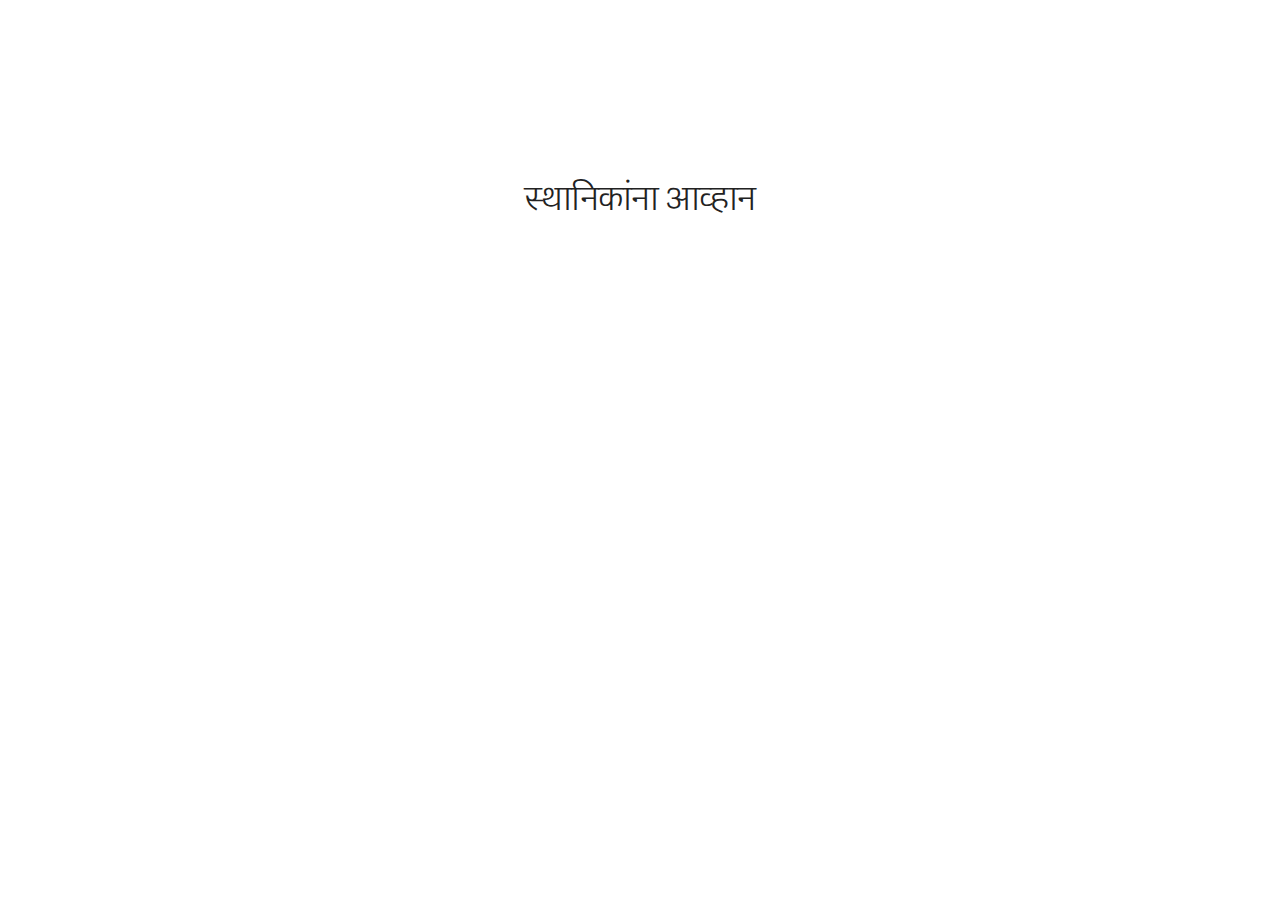
==== announcements.html @ e03fc0f3 "Spellfix" ====
<!DOCTYPE html>
<html lang="en">
<head>

  <!-- Basic Page Needs
  –––––––––––––––––––––––––––––––––––––––––––––––––– -->
  <meta charset="utf-8">
  <title>Mahapur</title>
  <meta name="description" content="">
  <meta name="author" content="">

  <link rel="shortcut icon" type="image/png" href="images/favicon.png"/>

  <!-- Mobile Specific Metas
  –––––––––––––––––––––––––––––––––––––––––––––––––– -->
  <meta name="viewport" content="width=device-width, initial-scale=1">

  <!-- FONT
  –––––––––––––––––––––––––––––––––––––––––––––––––– -->
  <link href="https://fonts.googleapis.com/css?family=Raleway&display=swap" rel="stylesheet">
  <link href="https://fonts.googleapis.com/css?family=Glegoo&display=swap" rel="stylesheet">

  <!-- CSS
  –––––––––––––––––––––––––––––––––––––––––––––––––– -->
  <link rel="stylesheet" href="css/normalize.css">
  <link rel="stylesheet" href="css/skeleton.css">
  <link rel="stylesheet" href="css/custom.css">

  <!-- Scripts
  –––––––––––––––––––––––––––––––––––––––––––––––––– -->
  <link rel="stylesheet" href="css/github-prettify-theme.css">

  <!-- Global site tag (gtag.js) - Google Analytics -->
  <script async src="https://www.googletagmanager.com/gtag/js?id=UA-145465285-1"></script>
  <script>
    window.dataLayer = window.dataLayer || [];
    function gtag(){dataLayer.push(arguments);}
    gtag('js', new Date());

    gtag('config', 'UA-145465285-1');
  </script>
</head>

<body class="code-snippets-visible">

<!-- Primary Page Layout
–––––––––––––––––––––––––––––––––––––––––––––––––– -->
<div class="container">
    <section class="header">
        <h4 class="title">स्थानिकांना आव्हान</h4>
    </section>

    <div class="navbar-spacer">
    <!-- Tables -->
      <div class="docs-example">
        <table class="u-full-width">
          <thead>
            <tr>
              <th><b>सांगली</b></th>
            </tr>
          </thead>
          <tbody>
            <tr>
              <td>सांगली जिल्हाधिकारी कार्यालय येथे बाहेरुन येणाऱ्या मदतीचा वाढता ओघ लक्षात घेता, तिथे मनुष्यबळाची आवश्यकता आहे. तरी महिला बचत गट, युवा मंडळे यांनी मदतकार्यासाठी धाव घ्यावी.</td>
            </tr>
          </tbody>
        </table>
        <table class="u-full-width">
          <thead>
            <tr>
              <th><b>कोल्हापूर</b></th>
            </tr>
          </thead>
        </table>
      </div>
    </div>
</div>
<!-- End Document
  –––––––––––––––––––––––––––––––––––––––––––––––––– -->
</body>
</html>
---- css/skeleton.css ----
/*
* Skeleton V2.0.4
* Copyright 2014, Dave Gamache
* www.getskeleton.com
* Free to use under the MIT license.
* http://www.opensource.org/licenses/mit-license.php
* 12/29/2014
*/


/* Table of contents
––––––––––––––––––––––––––––––––––––––––––––––––––
- Grid
- Base Styles
- Typography
- Links
- Buttons
- Forms
- Lists
- Code
- Tables
- Spacing
- Utilities
- Clearing
- Media Queries
*/


/* Grid
–––––––––––––––––––––––––––––––––––––––––––––––––– */
.container {
  position: relative;
  width: 100%;
  max-width: 960px;
  margin: 0 auto;
  padding: 0 20px;
  box-sizing: border-box; }
.column,
.columns {
  width: 100%;
  float: left;
  box-sizing: border-box; }

/* For devices larger than 400px */
@media (min-width: 400px) {
  .container {
    width: 85%;
    padding: 0; }
}

/* For devices larger than 550px */
@media (min-width: 550px) {
  .container {
    width: 80%; }
  .column,
  .columns {
    margin-left: 4%; }
  .column:first-child,
  .columns:first-child {
    margin-left: 0; }

  .one.column,
  .one.columns                    { width: 4.66666666667%; }
  .two.columns                    { width: 13.3333333333%; }
  .three.columns                  { width: 22%;            }
  .four.columns                   { width: 30.6666666667%; }
  .five.columns                   { width: 39.3333333333%; }
  .six.columns                    { width: 48%;            }
  .seven.columns                  { width: 56.6666666667%; }
  .eight.columns                  { width: 65.3333333333%; }
  .nine.columns                   { width: 74.0%;          }
  .ten.columns                    { width: 82.6666666667%; }
  .eleven.columns                 { width: 91.3333333333%; }
  .twelve.columns                 { width: 100%; margin-left: 0; }

  .one-third.column               { width: 30.6666666667%; }
  .two-thirds.column              { width: 65.3333333333%; }

  .one-half.column                { width: 48%; }

  /* Offsets */
  .offset-by-one.column,
  .offset-by-one.columns          { margin-left: 8.66666666667%; }
  .offset-by-two.column,
  .offset-by-two.columns          { margin-left: 17.3333333333%; }
  .offset-by-three.column,
  .offset-by-three.columns        { margin-left: 26%;            }
  .offset-by-four.column,
  .offset-by-four.columns         { margin-left: 34.6666666667%; }
  .offset-by-five.column,
  .offset-by-five.columns         { margin-left: 43.3333333333%; }
  .offset-by-six.column,
  .offset-by-six.columns          { margin-left: 52%;            }
  .offset-by-seven.column,
  .offset-by-seven.columns        { margin-left: 60.6666666667%; }
  .offset-by-eight.column,
  .offset-by-eight.columns        { margin-left: 69.3333333333%; }
  .offset-by-nine.column,
  .offset-by-nine.columns         { margin-left: 78.0%;          }
  .offset-by-ten.column,
  .offset-by-ten.columns          { margin-left: 86.6666666667%; }
  .offset-by-eleven.column,
  .offset-by-eleven.columns       { margin-left: 95.3333333333%; }

  .offset-by-one-third.column,
  .offset-by-one-third.columns    { margin-left: 34.6666666667%; }
  .offset-by-two-thirds.column,
  .offset-by-two-thirds.columns   { margin-left: 69.3333333333%; }

  .offset-by-one-half.column,
  .offset-by-one-half.columns     { margin-left: 52%; }

}


/* Base Styles
–––––––––––––––––––––––––––––––––––––––––––––––––– */
/* NOTE
html is set to 62.5% so that all the REM measurements throughout Skeleton
are based on 10px sizing. So basically 1.5rem = 15px :) */
html {
  font-size: 62.5%; }
body {
  font-size: 1.5em; /* currently ems cause chrome bug misinterpreting rems on body element */
  line-height: 1.6;
  font-weight: 400;
  font-family: "Raleway", "HelveticaNeue", "Helvetica Neue", "Glegoo", Helvetica, Arial, sans-serif, serif;
  /* font-family: 'Open Sans', sans-serif; */
  /* font-family: 'Glegoo', serif; */

  color: #222; }


/* Typography
–––––––––––––––––––––––––––––––––––––––––––––––––– */
h1, h2, h3, h4, h5, h6 {
  margin-top: 0;
  margin-bottom: 2rem;
  font-weight: 300; }
h1 { font-size: 4.0rem; line-height: 1.2;  letter-spacing: -.1rem;}
h2 { font-size: 3.6rem; line-height: 1.25; letter-spacing: -.1rem; }
h3 { font-size: 3.0rem; line-height: 1.3;  letter-spacing: -.1rem; }
h4 { font-size: 2.4rem; line-height: 1.35; letter-spacing: -.08rem; }
h5 { font-size: 1.8rem; line-height: 1.5;  letter-spacing: -.05rem; }
h6 { font-size: 1.5rem; line-height: 1.6;  letter-spacing: 0; }

/* Larger than phablet */
@media (min-width: 550px) {
  h1 { font-size: 5.0rem; }
  h2 { font-size: 4.2rem; }
  h3 { font-size: 3.6rem; }
  h4 { font-size: 3.0rem; }
  h5 { font-size: 2.4rem; }
  h6 { font-size: 1.5rem; }
}

p {
  margin-top: 0; }


/* Links
–––––––––––––––––––––––––––––––––––––––––––––––––– */
a {
  color: #1EAEDB; }
a:hover {
  color: #0FA0CE; }


/* Buttons
–––––––––––––––––––––––––––––––––––––––––––––––––– */
.button,
button,
input[type="submit"],
input[type="reset"],
input[type="button"] {
  display: inline-block;
  height: 38px;
  padding: 0 30px;
  color: #555;
  text-align: center;
  font-size: 11px;
  font-weight: 600;
  line-height: 38px;
  letter-spacing: .1rem;
  text-transform: uppercase;
  text-decoration: none;
  white-space: nowrap;
  background-color: transparent;
  border-radius: 4px;
  border: 1px solid #bbb;
  cursor: pointer;
  box-sizing: border-box; }
.button:hover,
button:hover,
input[type="submit"]:hover,
input[type="reset"]:hover,
input[type="button"]:hover,
.button:focus,
button:focus,
input[type="submit"]:focus,
input[type="reset"]:focus,
input[type="button"]:focus {
  color: #333;
  border-color: #888;
  outline: 0; }
.button.button-primary,
button.button-primary,
input[type="submit"].button-primary,
input[type="reset"].button-primary,
input[type="button"].button-primary {
  color: #FFF;
  background-color: #33C3F0;
  border-color: #33C3F0; }
.button.button-primary:hover,
button.button-primary:hover,
input[type="submit"].button-primary:hover,
input[type="reset"].button-primary:hover,
input[type="button"].button-primary:hover,
.button.button-primary:focus,
button.button-primary:focus,
input[type="submit"].button-primary:focus,
input[type="reset"].button-primary:focus,
input[type="button"].button-primary:focus {
  color: #FFF;
  background-color: #1EAEDB;
  border-color: #1EAEDB; }


/* Forms
–––––––––––––––––––––––––––––––––––––––––––––––––– */
input[type="email"],
input[type="number"],
input[type="search"],
input[type="text"],
input[type="tel"],
input[type="url"],
input[type="password"],
textarea,
select {
  height: 38px;
  padding: 6px 10px; /* The 6px vertically centers text on FF, ignored by Webkit */
  background-color: #fff;
  border: 1px solid #D1D1D1;
  border-radius: 4px;
  box-shadow: none;
  box-sizing: border-box; }
/* Removes awkward default styles on some inputs for iOS */
input[type="email"],
input[type="number"],
input[type="search"],
input[type="text"],
input[type="tel"],
input[type="url"],
input[type="password"],
textarea {
  -webkit-appearance: none;
     -moz-appearance: none;
          appearance: none; }
textarea {
  min-height: 65px;
  padding-top: 6px;
  padding-bottom: 6px; }
input[type="email"]:focus,
input[type="number"]:focus,
input[type="search"]:focus,
input[type="text"]:focus,
input[type="tel"]:focus,
input[type="url"]:focus,
input[type="password"]:focus,
textarea:focus,
select:focus {
  border: 1px solid #33C3F0;
  outline: 0; }
label,
legend {
  display: block;
  margin-bottom: .5rem;
  font-weight: 600; }
fieldset {
  padding: 0;
  border-width: 0; }
input[type="checkbox"],
input[type="radio"] {
  display: inline; }
label > .label-body {
  display: inline-block;
  margin-left: .5rem;
  font-weight: normal; }


/* Lists
–––––––––––––––––––––––––––––––––––––––––––––––––– */
ul {
  list-style: circle inside; }
ol {
  list-style: decimal inside; }
ol, ul {
  padding-left: 0;
  margin-top: 0; }
ul ul,
ul ol,
ol ol,
ol ul {
  margin: 1.5rem 0 1.5rem 3rem;
  font-size: 90%; }
li {
  margin-bottom: 1rem; }


/* Code
–––––––––––––––––––––––––––––––––––––––––––––––––– */
code {
  padding: .2rem .5rem;
  margin: 0 .2rem;
  font-size: 90%;
  white-space: nowrap;
  background: #F1F1F1;
  border: 1px solid #E1E1E1;
  border-radius: 4px; }
pre > code {
  display: block;
  padding: 1rem 1.5rem;
  white-space: pre; }


/* Tables
–––––––––––––––––––––––––––––––––––––––––––––––––– */
th,
td {
  padding: 12px 15px;
  text-align: left;
  border-bottom: 1px solid #E1E1E1; }
th:first-child,
td:first-child {
  padding-left: 0; }
th:last-child,
td:last-child {
  padding-right: 0; }


/* Spacing
–––––––––––––––––––––––––––––––––––––––––––––––––– */
button,
.button {
  margin-bottom: 1rem; }
input,
textarea,
select,
fieldset {
  margin-bottom: 1.5rem; }
pre,
blockquote,
dl,
figure,
table,
p,
ul,
ol,
form {
  margin-bottom: 2.5rem; }


/* Utilities
–––––––––––––––––––––––––––––––––––––––––––––––––– */
.u-full-width {
  width: 100%;
  box-sizing: border-box; }
.u-max-full-width {
  max-width: 100%;
  box-sizing: border-box; }
.u-pull-right {
  float: right; }
.u-pull-left {
  float: left; }


/* Misc
–––––––––––––––––––––––––––––––––––––––––––––––––– */
hr {
  margin-top: 3rem;
  margin-bottom: 3.5rem;
  border-width: 0;
  border-top: 1px solid #E1E1E1; }


/* Clearing
–––––––––––––––––––––––––––––––––––––––––––––––––– */

/* Self Clearing Goodness */
.container:after,
.row:after,
.u-cf {
  content: "";
  display: table;
  clear: both; }


/* Media Queries
–––––––––––––––––––––––––––––––––––––––––––––––––– */
/*
Note: The best way to structure the use of media queries is to create the queries
near the relevant code. For example, if you wanted to change the styles for buttons
on small devices, paste the mobile query code up in the buttons section and style it
there.
*/


/* Larger than mobile */
@media (min-width: 400px) {}

/* Larger than phablet (also point when grid becomes active) */
@media (min-width: 550px) {}

/* Larger than tablet */
@media (min-width: 750px) {}

/* Larger than desktop */
@media (min-width: 1000px) {}

/* Larger than Desktop HD */
@media (min-width: 1200px) {}
---- css/custom.css ----
.container {
  max-width: 800px; }
.header {
  margin-top: 2rem;
  text-align: center; }
.value-prop {
  margin-top: 1rem; }
.value-props {
  margin-top: 4rem;
  margin-bottom: 4rem; }
.docs-header {
  text-transform: uppercase;
  font-size: 1.4rem;
  letter-spacing: .2rem;
  font-weight: 600; }
.docs-section {
  border-top: 1px solid #eee;
  padding: 2rem 0;
  margin-bottom: 0;}
.value-img {
  display: block;
  text-align: center;
  margin: 2.5rem auto 0; }
.example-grid .column,
.example-grid .columns {
  background: #EEE;
  text-align: center;
  border-radius: 4px;
  font-size: 1rem;
  text-transform: uppercase;
  height: 30px;
  line-height: 30px;
  margin-bottom: .75rem;
  font-weight: 600;
  letter-spacing: .1rem; }
.docs-example .row,
.docs-example.row,
.docs-example form {
  margin-bottom: 0; }
.docs-example h1,
.docs-example h2,
.docs-example h3,
.docs-example h4,
.docs-example h5,
.docs-example h6 {
  margin-bottom: 1rem; }
.heading-font-size {
  font-size: 1.2rem;
  color: #999;
  letter-spacing: normal; }
.code-example {
  margin-top: 1.5rem;
  margin-bottom: 0; }
.code-example-body {
  white-space: pre;
  word-wrap: break-word }
.example {
  position: relative;
  margin-top: 4rem; }
.example-header {
  font-weight: 600;
  margin-top: 1.5rem;
  margin-bottom: .5rem; }
.example-description {
  margin-bottom: 1.5rem; }
.example-screenshot-wrapper {
  display: block;
  position: relative;
  overflow: hidden;
  border-radius: 6px;
  border: 1px solid #eee;
  height: 250px; }
.example-screenshot {
  width: 100%;
  height: auto; }
.example-screenshot.coming-soon {
  width: auto;
  position: absolute;
  background: #eee;
  top: 5px;
  right: 5px;
  bottom: 5px;
  left: 5px; }
.navbar {
  display: none; }
.footer {
    position: fixed;
    height: 6.5%;
    background-color: white;
    bottom: 0px;
    left: 0px;
    right: 0px;
    margin-bottom: 0px;
}


/* Larger than phone */
@media (min-width: 550px) {
  .header {
    margin-top: 18rem; }
  .value-props {
    margin-top: 9rem;
    margin-bottom: 7rem; }
  .value-img {
    margin-bottom: 1rem; }
  .example-grid .column,
  .example-grid .columns {
    margin-bottom: 1.5rem; }
  .docs-section {
    padding: 6rem 0; }
  .example-send-yourself-copy {
    float: right;
    margin-top: 12px; }
  .example-screenshot-wrapper {
    position: absolute;
    width: 48%;
    height: 100%;
    left: 0;
    max-height: none; }
}

/* Larger than tablet */
@media (min-width: 750px) {
  /* Navbar */
  .navbar + .docs-section {
    border-top-width: 0; }
  .navbar,
  .navbar-spacer {
    display: block;
    width: 100%;
    height: 6.5rem;
    background: #fff;
    z-index: 99;
    border-top: 1px solid #eee;
    border-bottom: 1px solid #eee; }
  .navbar-spacer {
    display: none; }
  .navbar > .container {
    width: 100%; }
  .navbar-list {
    list-style: none;
    margin-bottom: 0; }
  .navbar-item {
    position: relative;
    float: left;
    margin-bottom: 0; }
  .navbar-link {
    text-transform: uppercase;
    font-size: 11px;
    font-weight: 600;
    letter-spacing: .2rem;
    margin-right: 35px;
    text-decoration: none;
    line-height: 6.5rem;
    color: #222; }
  .navbar-link.active {
    color: #33C3F0; }
  .has-docked-nav .navbar {
    position: fixed;
    top: 0;
    left: 0; }
  .has-docked-nav .navbar-spacer {
    display: block; }
  /* Re-overiding the width 100% declaration to match size of % based container */
  .has-docked-nav .navbar > .container {
    width: 80%; }

  /* Popover */
  .popover.open {
    display: block;
  }
  .popover {
    display: none;
    position: absolute;
    top: 0;
    left: 0;
    background: #fff;
    border: 1px solid #eee;
    border-radius: 4px;
    top: 92%;
    left: -50%;
    -webkit-filter: drop-shadow(0 0 6px rgba(0,0,0,.1));
       -moz-filter: drop-shadow(0 0 6px rgba(0,0,0,.1));
            filter: drop-shadow(0 0 6px rgba(0,0,0,.1)); }
  .popover-item:first-child .popover-link:after,
  .popover-item:first-child .popover-link:before {
    bottom: 100%;
    left: 50%;
    border: solid transparent;
    content: " ";
    height: 0;
    width: 0;
    position: absolute;
    pointer-events: none; }
  .popover-item:first-child .popover-link:after {
    border-color: rgba(255, 255, 255, 0);
    border-bottom-color: #fff;
    border-width: 10px;
    margin-left: -10px; }
  .popover-item:first-child .popover-link:before {
    border-color: rgba(238, 238, 238, 0);
    border-bottom-color: #eee;
    border-width: 11px;
    margin-left: -11px; }
  .popover-list {
    padding: 0;
    margin: 0;
    list-style: none; }
  .popover-item {
    padding: 0;
    margin: 0; }
  .popover-link {
    position: relative;
    color: #222;
    display: block;
    padding: 8px 20px;
    border-bottom: 1px solid #eee;
    text-decoration: none;
    text-transform: uppercase;
    font-size: 1.0rem;
    font-weight: 600;
    text-align: center;
    letter-spacing: .1rem; }
  .popover-item:first-child .popover-link {
    border-radius: 4px 4px 0 0; }
  .popover-item:last-child .popover-link {
    border-radius: 0 0 4px 4px;
    border-bottom-width: 0; }
  .popover-link:hover {
    color: #fff;
    background: #33C3F0; }
  .popover-link:hover,
  .popover-item:first-child .popover-link:hover:after {
    border-bottom-color: #33C3F0; }
}
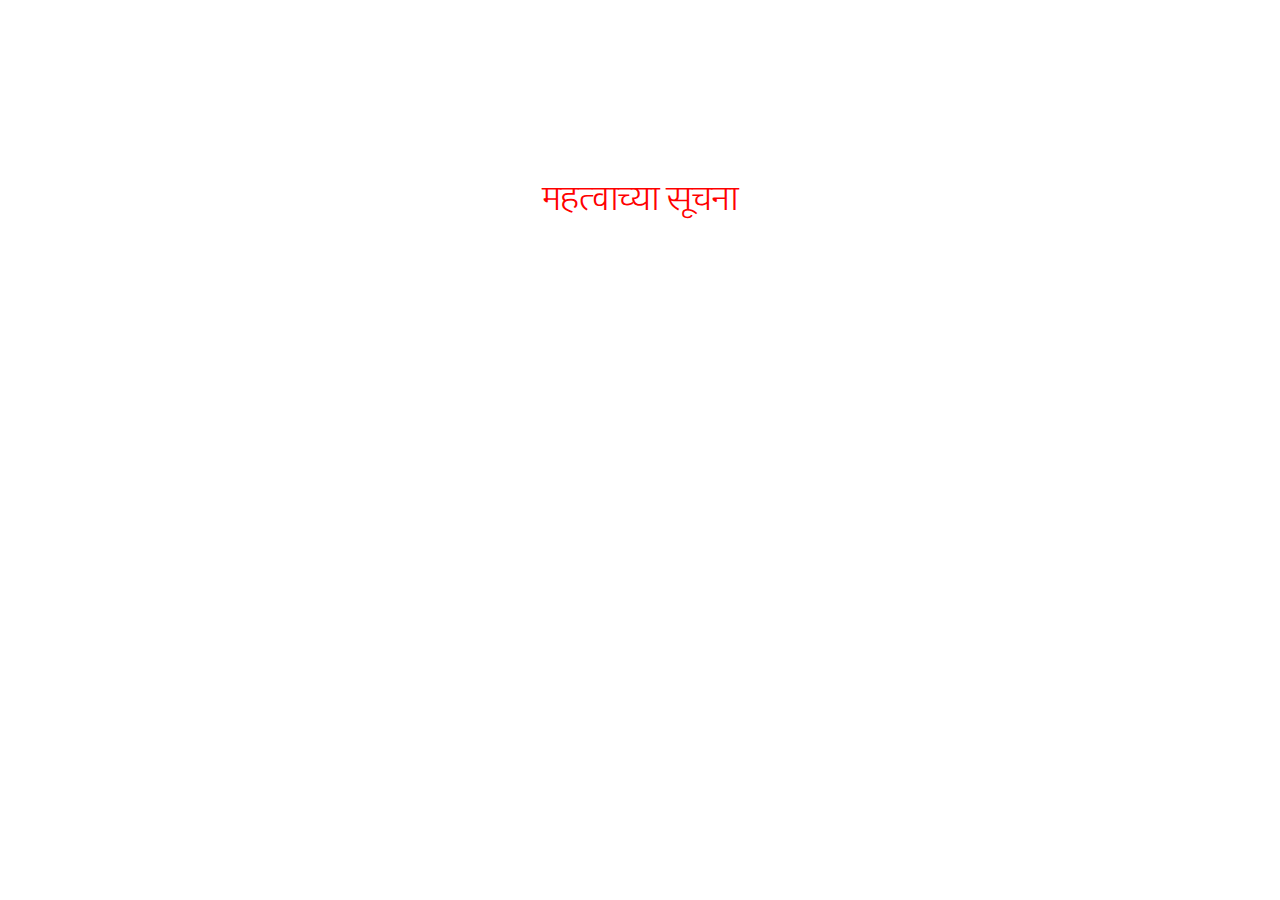
==== commit f3ab182a: "Revamp announcements" ====
--- a/announcements.html
+++ b/announcements.html
@@ -47,7 +47,7 @@
 –––––––––––––––––––––––––––––––––––––––––––––––––– -->
 <div class="container">
     <section class="header">
-        <h4 class="title">स्थानिकांना आव्हान</h4>
+        <h4 class="title" style="color:red">महत्वाच्या सूचना</h4>
     </section>
 
     <div class="navbar-spacer">
@@ -56,21 +56,21 @@
         <table class="u-full-width">
           <thead>
             <tr>
-              <th><b>सांगली</b></th>
+              <th></th>
             </tr>
           </thead>
           <tbody>
             <tr>
-              <td>सांगली जिल्हाधिकारी कार्यालय येथे बाहेरुन येणाऱ्या मदतीचा वाढता ओघ लक्षात घेता, तिथे मनुष्यबळाची आवश्यकता आहे. तरी महिला बचत गट, युवा मंडळे यांनी मदतकार्यासाठी धाव घ्यावी.</td>
+              <td><b>सांगली: स्थानिकांना आवाहन -</b>
+                <br>
+                सांगली जिल्हाधिकारी कार्यालय येथे बाहेरुन येणाऱ्या मदतीचा वाढता ओघ लक्षात घेता, तिथे मनुष्यबळाची आवश्यकता आहे. तरी महिला बचत गट, युवा मंडळे यांनी मदतकार्यासाठी धाव घ्यावी.</td>
+            </tr>
+            <tr>
+              <td><b>पुरग्रस्तांच्या भागातील स्वच्छतेचा जालीम उपाय -</b>
+                <br>
+                10 लिटर पाणी +50ग्राम चुना +500ग्राम ब्लीचिंग पावडर आपल्या घरामध्ये किंवा बाधित परिसरात स्वच्छतेसाठी वापरून रोगमुक्त/दुर्गंधीमुक्त परिसर बनवा आणि निरोगी रहा</td>
             </tr>
           </tbody>
-        </table>
-        <table class="u-full-width">
-          <thead>
-            <tr>
-              <th><b>कोल्हापूर</b></th>
-            </tr>
-          </thead>
         </table>
       </div>
     </div>
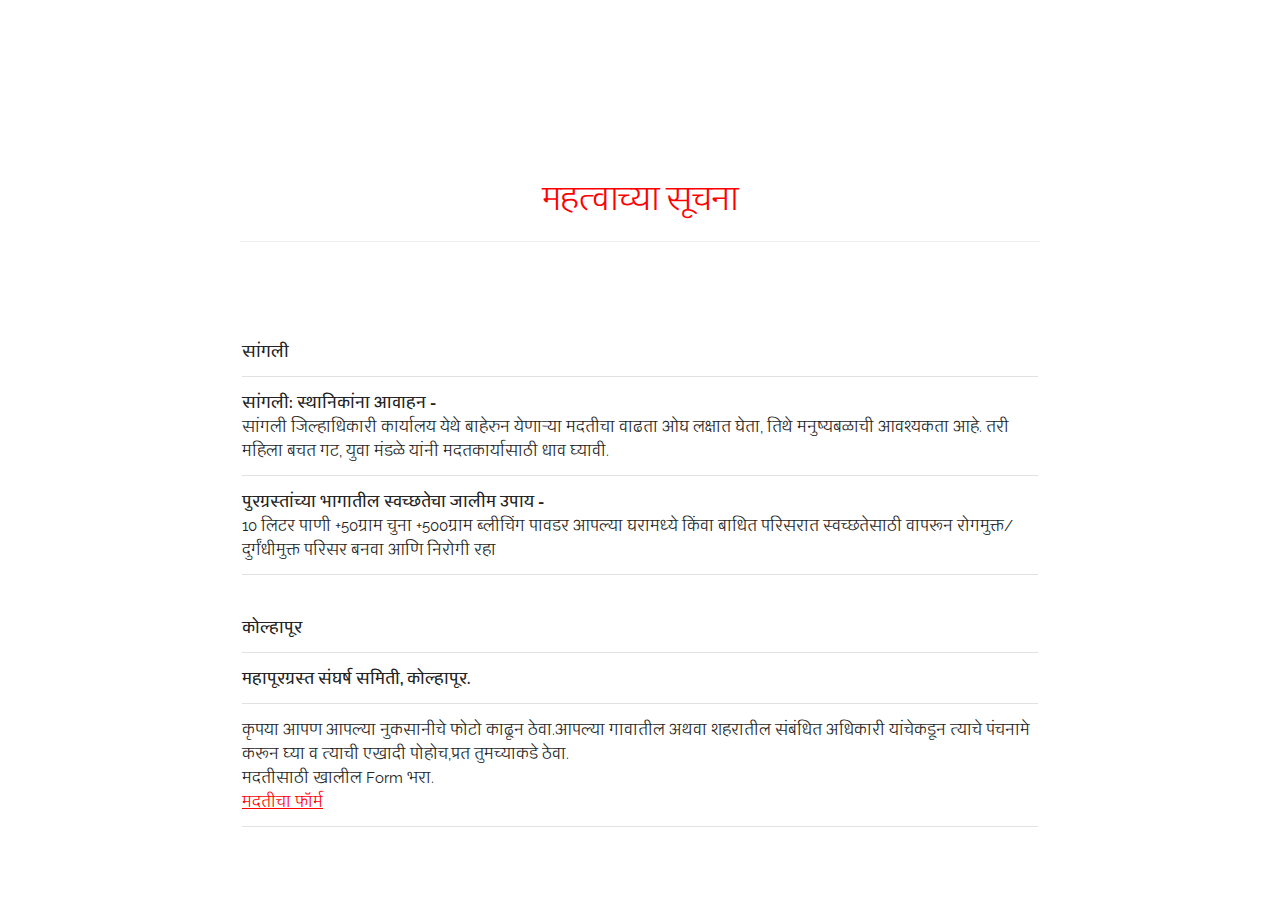
==== commit cdca92de: "Link of Mahapur sangharsh samiti Kolhapur moved to announcements page" ====
--- a/announcements.html
+++ b/announcements.html
@@ -26,12 +26,14 @@
   <link rel="stylesheet" href="css/skeleton.css">
   <link rel="stylesheet" href="css/custom.css">
 
+
   <!-- Scripts
   –––––––––––––––––––––––––––––––––––––––––––––––––– -->
   <link rel="stylesheet" href="css/github-prettify-theme.css">
 
   <!-- Global site tag (gtag.js) - Google Analytics -->
   <script async src="https://www.googletagmanager.com/gtag/js?id=UA-145465285-1"></script>
+    <script src="https://ajax.googleapis.com/ajax/libs/jquery/1.10.2/jquery.min.js" ></script>
   <script>
     window.dataLayer = window.dataLayer || [];
     function gtag(){dataLayer.push(arguments);}
@@ -39,9 +41,17 @@
 
     gtag('config', 'UA-145465285-1');
   </script>
+    <script>
+    function blinker() {
+    	$('.blinking').fadeOut(500);
+  	  $('.blinking').fadeIn(500);
+    }
+    setInterval(blinker, 1000);
+  </script>
 </head>
 
 <body class="code-snippets-visible">
+
 
 <!-- Primary Page Layout
 –––––––––––––––––––––––––––––––––––––––––––––––––– -->
@@ -49,32 +59,56 @@
     <section class="header">
         <h4 class="title" style="color:red">महत्वाच्या सूचना</h4>
     </section>
+    <div class="navbar-spacer"></div>
+    <!-- Lists -->
+    <div class="docs-section" id="lists">
+        <div class="row docs-example">
+            <br>
+            <!-- Tables -->
+            <div class="docs-example">
 
-    <div class="navbar-spacer">
-    <!-- Tables -->
-      <div class="docs-example">
-        <table class="u-full-width">
-          <thead>
-            <tr>
-              <th></th>
-            </tr>
-          </thead>
-          <tbody>
-            <tr>
-              <td><b>सांगली: स्थानिकांना आवाहन -</b>
-                <br>
-                सांगली जिल्हाधिकारी कार्यालय येथे बाहेरुन येणाऱ्या मदतीचा वाढता ओघ लक्षात घेता, तिथे मनुष्यबळाची आवश्यकता आहे. तरी महिला बचत गट, युवा मंडळे यांनी मदतकार्यासाठी धाव घ्यावी.</td>
-            </tr>
-            <tr>
-              <td><b>पुरग्रस्तांच्या भागातील स्वच्छतेचा जालीम उपाय -</b>
-                <br>
-                10 लिटर पाणी +50ग्राम चुना +500ग्राम ब्लीचिंग पावडर आपल्या घरामध्ये किंवा बाधित परिसरात स्वच्छतेसाठी वापरून रोगमुक्त/दुर्गंधीमुक्त परिसर बनवा आणि निरोगी रहा</td>
-            </tr>
-          </tbody>
-        </table>
-      </div>
+                <table class="u-full-width">
+                    <thead>
+                    <tr>
+                        <th><b>सांगली</b></th>
+                    </tr>
+                    </thead>
+                    <tbody>
+                    <tr>
+                        <td><b>सांगली: स्थानिकांना आवाहन -</b><br>
+                            सांगली जिल्हाधिकारी कार्यालय येथे बाहेरुन येणाऱ्या मदतीचा वाढता ओघ लक्षात घेता, तिथे मनुष्यबळाची आवश्यकता आहे. तरी महिला बचत गट, युवा मंडळे यांनी मदतकार्यासाठी धाव घ्यावी.</td>
+                    </tr>
+                    <tr>
+                        <td><b>पुरग्रस्तांच्या भागातील स्वच्छतेचा जालीम उपाय -</b><br>
+                            10 लिटर पाणी +50ग्राम चुना +500ग्राम ब्लीचिंग पावडर आपल्या घरामध्ये किंवा बाधित परिसरात स्वच्छतेसाठी वापरून रोगमुक्त/दुर्गंधीमुक्त परिसर बनवा आणि निरोगी रहा
+                        </td>
+                    </tr>
+                    </tbody>
+                </table>
+
+                <table class="u-full-width">
+                    <thead>
+                    <tr>
+                        <th><b>कोल्हापूर</b></th>
+                    </tr>
+                    </thead>
+                    <tbody>
+                       <tr>
+                           <td><b>महापूरग्रस्त संघर्ष समिती, कोल्हापूर.</b></td></tr>
+                       <tr><td>
+                           कृपया आपण आपल्या नुकसानीचे फोटो काढून ठेवा.आपल्या गावातील अथवा शहरातील संबंधित अधिकारी यांचेकडून त्याचे पंचनामे करून घ्या व त्याची एखादी पोहोच,प्रत तुमच्याकडे ठेवा.</br>
+                           मदतीसाठी  खालील Form भरा.</br>
+                           <a class="blinking" style="color:red;" href="https://docs.google.com/forms/d/e/1FAIpQLSc4OGr5mQrDTmEA7vC12jjuYEJ-Ymty-bBBmIhcuSeAd_i-JQ/viewform">मदतीचा फॉर्म </a>
+                         </td>
+                       </tr>
+                    </tbody>
+                </table>
+            </div>
+        </div>
     </div>
 </div>
+
+
 <!-- End Document
   –––––––––––––––––––––––––––––––––––––––––––––––––– -->
 </body>
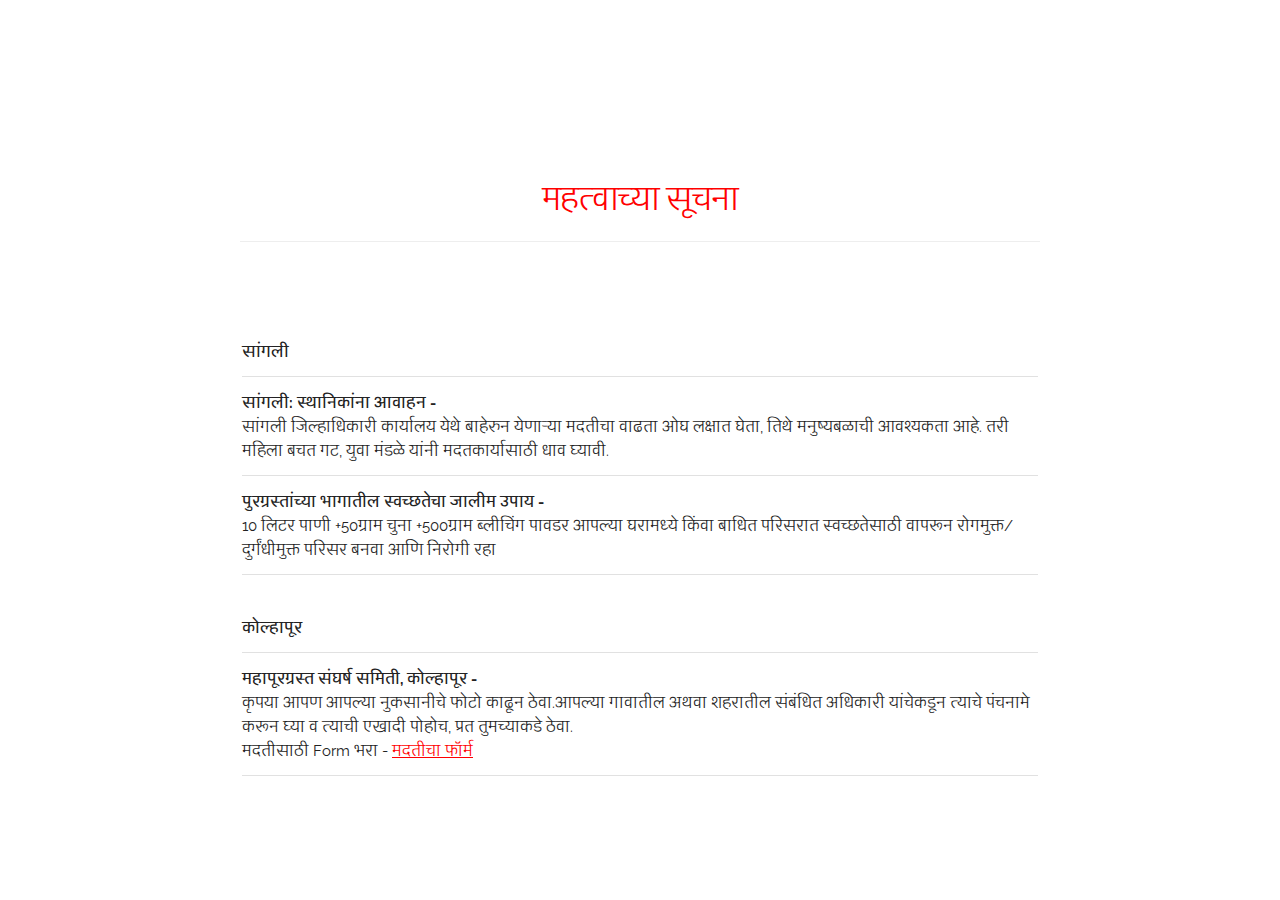
==== commit 84d3525d: "Add new announcement" ====
--- a/announcements.html
+++ b/announcements.html
@@ -94,10 +94,10 @@
                     </thead>
                     <tbody>
                        <tr>
-                           <td><b>महापूरग्रस्त संघर्ष समिती, कोल्हापूर.</b></td></tr>
-                       <tr><td>
-                           कृपया आपण आपल्या नुकसानीचे फोटो काढून ठेवा.आपल्या गावातील अथवा शहरातील संबंधित अधिकारी यांचेकडून त्याचे पंचनामे करून घ्या व त्याची एखादी पोहोच,प्रत तुमच्याकडे ठेवा.</br>
-                           मदतीसाठी  खालील Form भरा.</br>
+                         <td><b>महापूरग्रस्त संघर्ष समिती, कोल्हापूर -</b>
+                           <br>
+                           कृपया आपण आपल्या नुकसानीचे फोटो काढून ठेवा.आपल्या गावातील अथवा शहरातील संबंधित अधिकारी यांचेकडून त्याचे पंचनामे करून घ्या व त्याची एखादी पोहोच, प्रत तुमच्याकडे ठेवा.
+                           <br> मदतीसाठी Form भरा - 
                            <a class="blinking" style="color:red;" href="https://docs.google.com/forms/d/e/1FAIpQLSc4OGr5mQrDTmEA7vC12jjuYEJ-Ymty-bBBmIhcuSeAd_i-JQ/viewform">मदतीचा फॉर्म </a>
                          </td>
                        </tr>
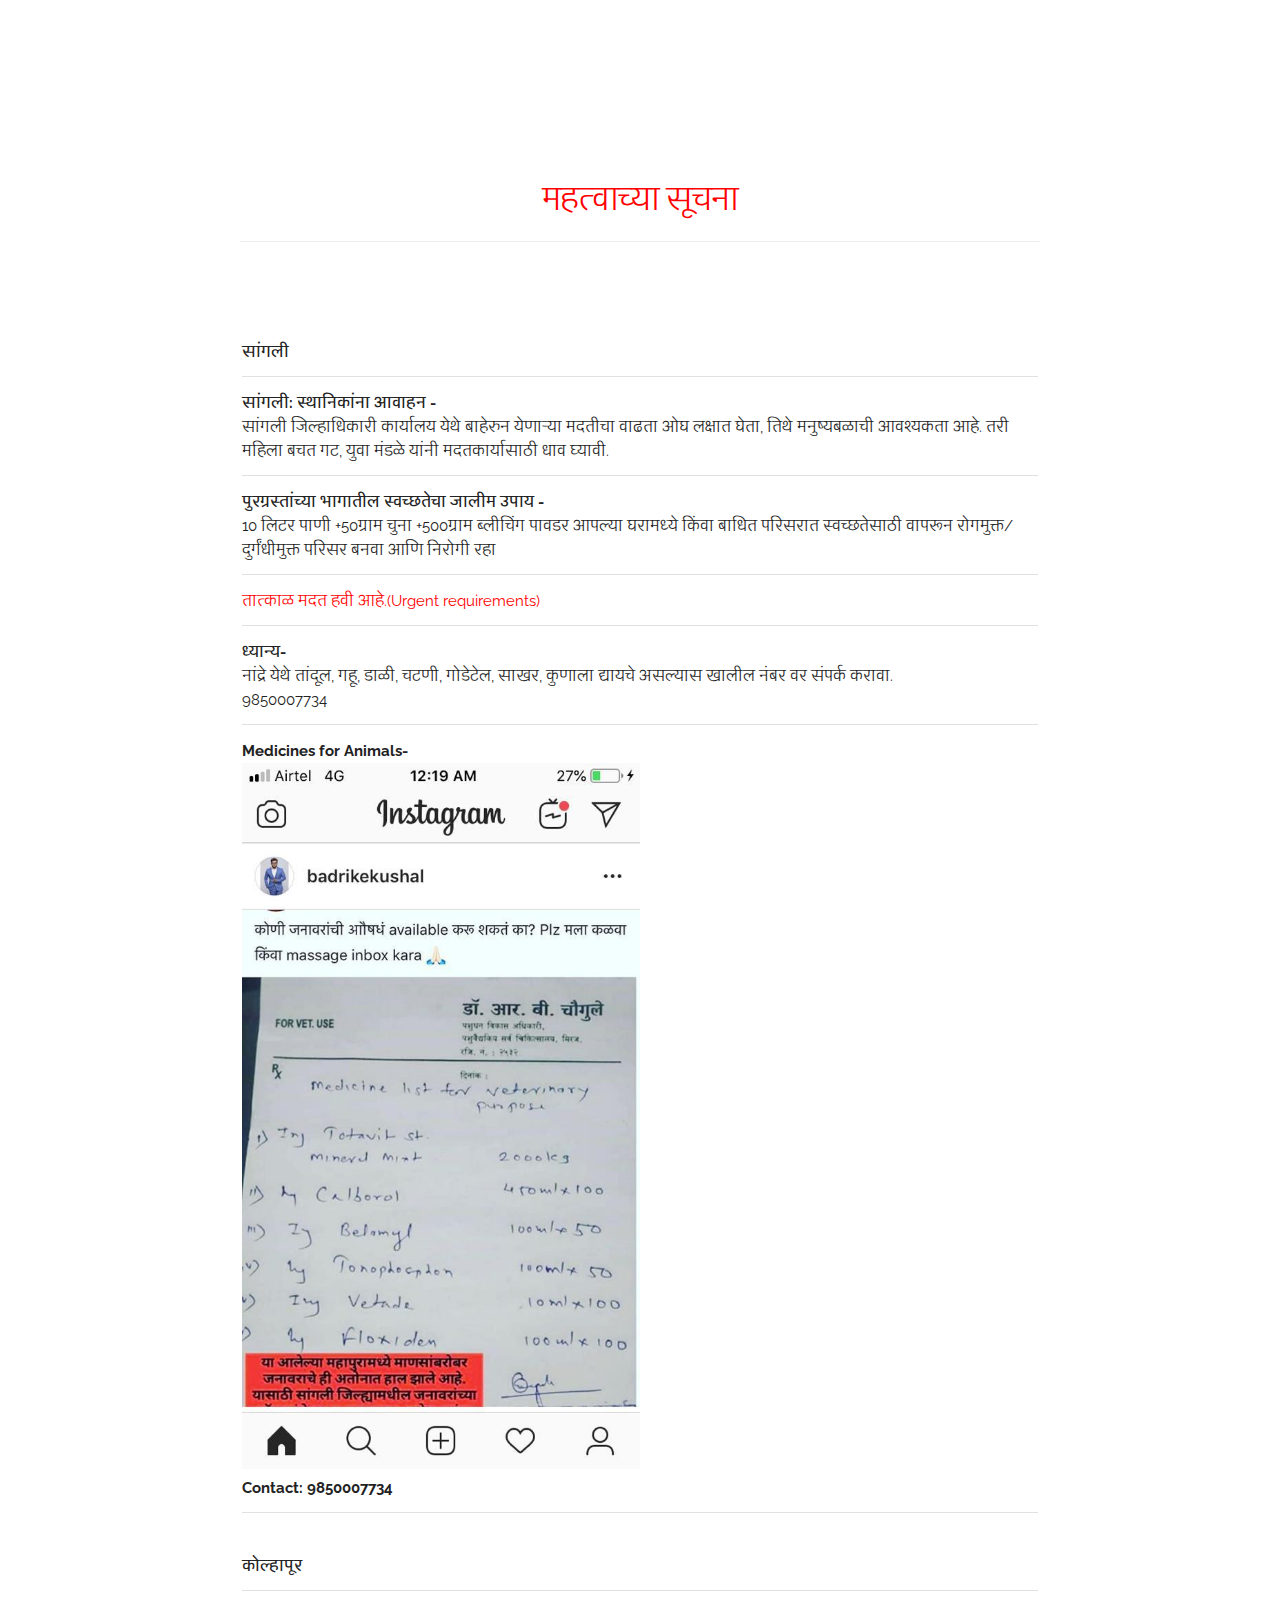
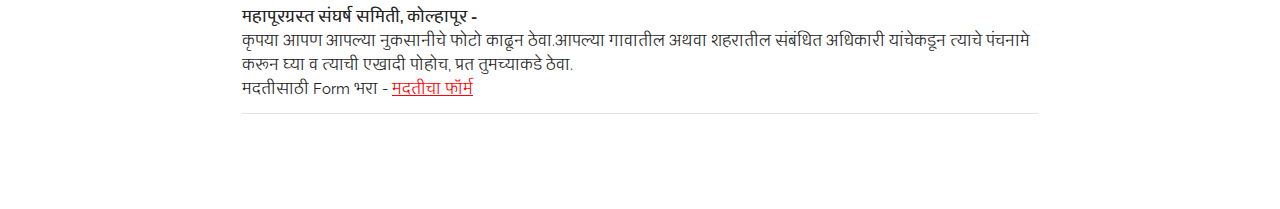
==== commit 1f29b698: "Removed urgent help on main page, medicine and grain helps added" ====
--- a/announcements.html
+++ b/announcements.html
@@ -66,7 +66,6 @@
             <br>
             <!-- Tables -->
             <div class="docs-example">
-
                 <table class="u-full-width">
                     <thead>
                     <tr>
@@ -81,6 +80,18 @@
                     <tr>
                         <td><b>पुरग्रस्तांच्या भागातील स्वच्छतेचा जालीम उपाय -</b><br>
                             10 लिटर पाणी +50ग्राम चुना +500ग्राम ब्लीचिंग पावडर आपल्या घरामध्ये किंवा बाधित परिसरात स्वच्छतेसाठी वापरून रोगमुक्त/दुर्गंधीमुक्त परिसर बनवा आणि निरोगी रहा
+                        </td>
+                    </tr>
+                    <tr> <td style="color:red">तात्काळ मदत हवी आहे.(Urgent requirements)</td></tr>
+                    <tr>
+                        <td><b>ध्यान्य-</b><br>
+                            नांद्रे येथे तांदूल, गहू, डाळी, चटणी, गोडेटेल, साखर,
+                            कुणाला द्यायचे असल्यास खालील नंबर वर संपर्क करावा.</br>9850007734</td>
+                    </tr>
+                    <tr>
+                        <td><b>Medicines for Animals- </b></br>
+                            <img src="images/medical_prescription.jpeg" alt="Medicine Prescriptions" width="50%"  download></br>
+                            <b>Contact: 9850007734</b>
                         </td>
                     </tr>
                     </tbody>
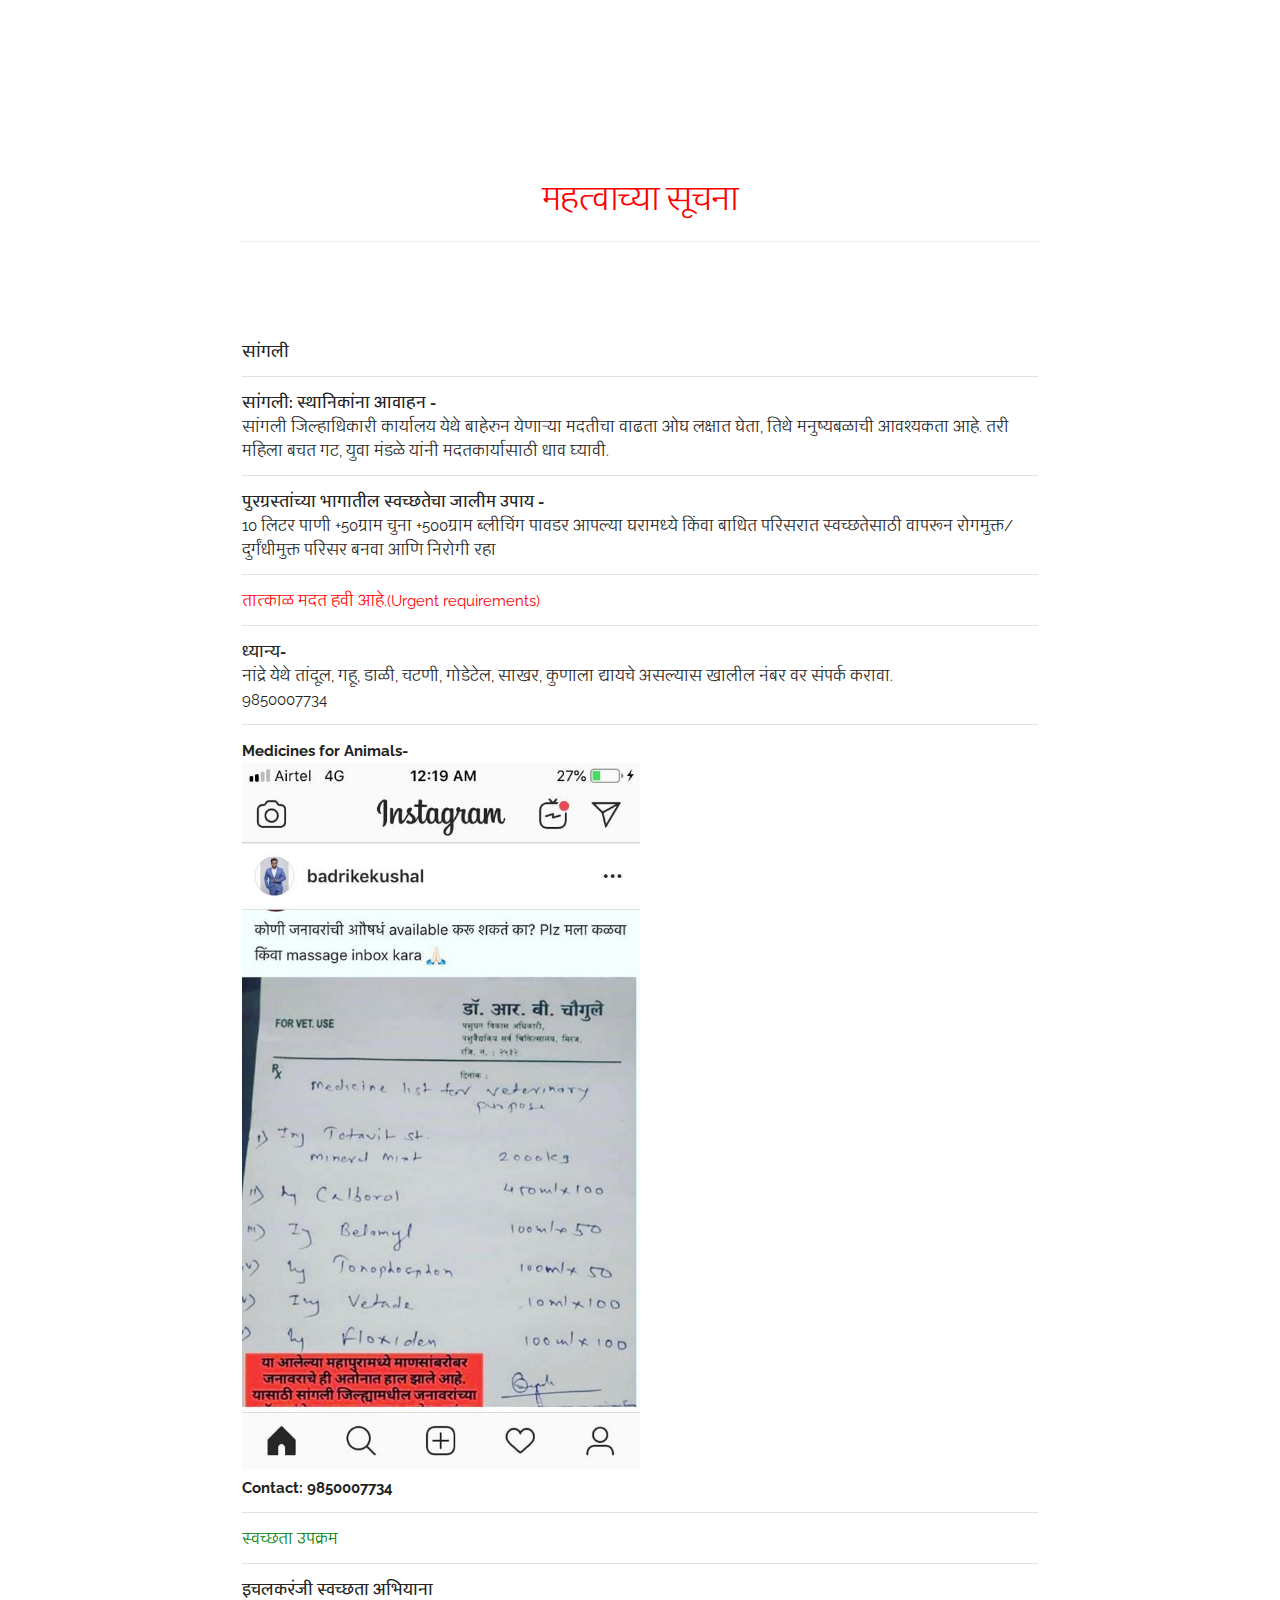
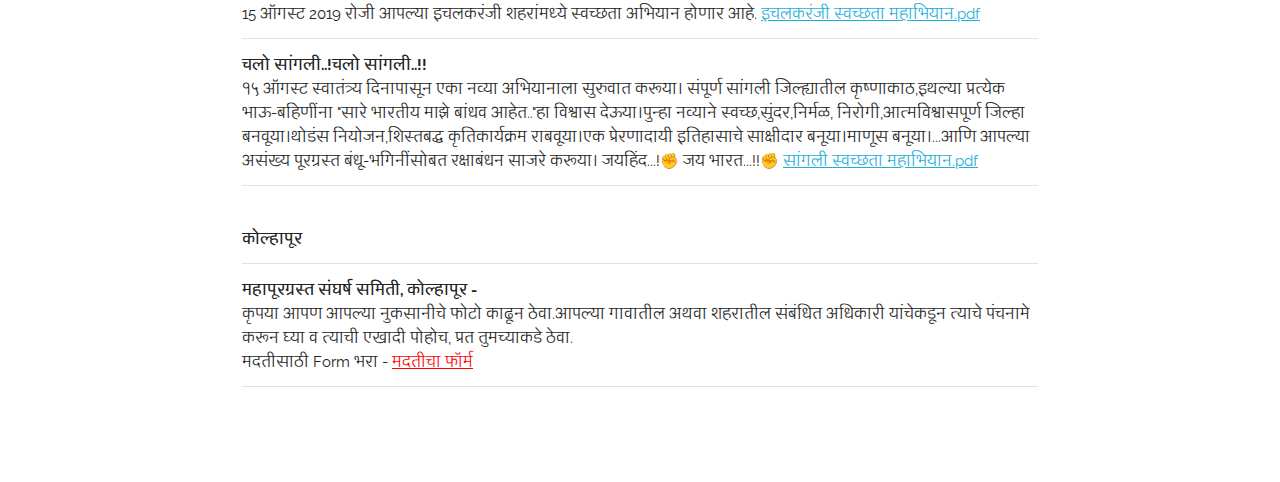
==== commit bb766e9f: "Added 2 more announcements of cleaning campaigns" ====
--- a/announcements.html
+++ b/announcements.html
@@ -94,6 +94,22 @@
                             <b>Contact: 9850007734</b>
                         </td>
                     </tr>
+                    <tr> <td style="color:green">स्वच्छता  उपक्रम </td></tr>
+                    <tr>
+                        <td><b>इचलकरंजी स्वच्छता अभियाना</b></br>
+                            15 ऑगस्ट 2019 रोजी आपल्या इचलकरंजी शहरांमध्ये स्वच्छता अभियान होणार आहे.
+                            <a href="attachments/ichalkaranji_clean_event.pdf" download>इचलकरंजी स्वच्छता महाभियान.pdf</a>
+                        </td>
+                    </tr>
+                    <tr>
+                        <td><b>चलो सांगली..!चलो सांगली..!!</b></br>
+                            १५ ऑगस्ट स्वातंत्र्य दिनापासून एका नव्या अभियानाला सुरुवात करूया। संपूर्ण सांगली जिल्ह्यातील कृष्णाकाठ,इथल्या प्रत्येक भाऊ-बहिणींना "सारे भारतीय माझे बांधव आहेत.."हा विश्वास देऊया।पुन्हा नव्याने स्वच्छ,सुंदर,निर्मळ, निरोगी,आत्मविश्वासपूर्ण जिल्हा बनवूया।थोडंस नियोजन,शिस्तबद्ध कृतिकार्यक्रम राबवूया।एक प्रेरणादायी इतिहासाचे साक्षीदार बनूया।माणूस बनूया।...आणि आपल्या असंख्य पूरग्रस्त बंधू-भगिनींसोबत रक्षाबंधन साजरे करूया।
+                            जयहिंद...!✊
+                            जय भारत...!!✊
+
+                            <a href="attachments/sangli_clean_event.pdf" download>सांगली स्वच्छता महाभियान.pdf</a>
+                        </td>
+                    </tr>
                     </tbody>
                 </table>
 
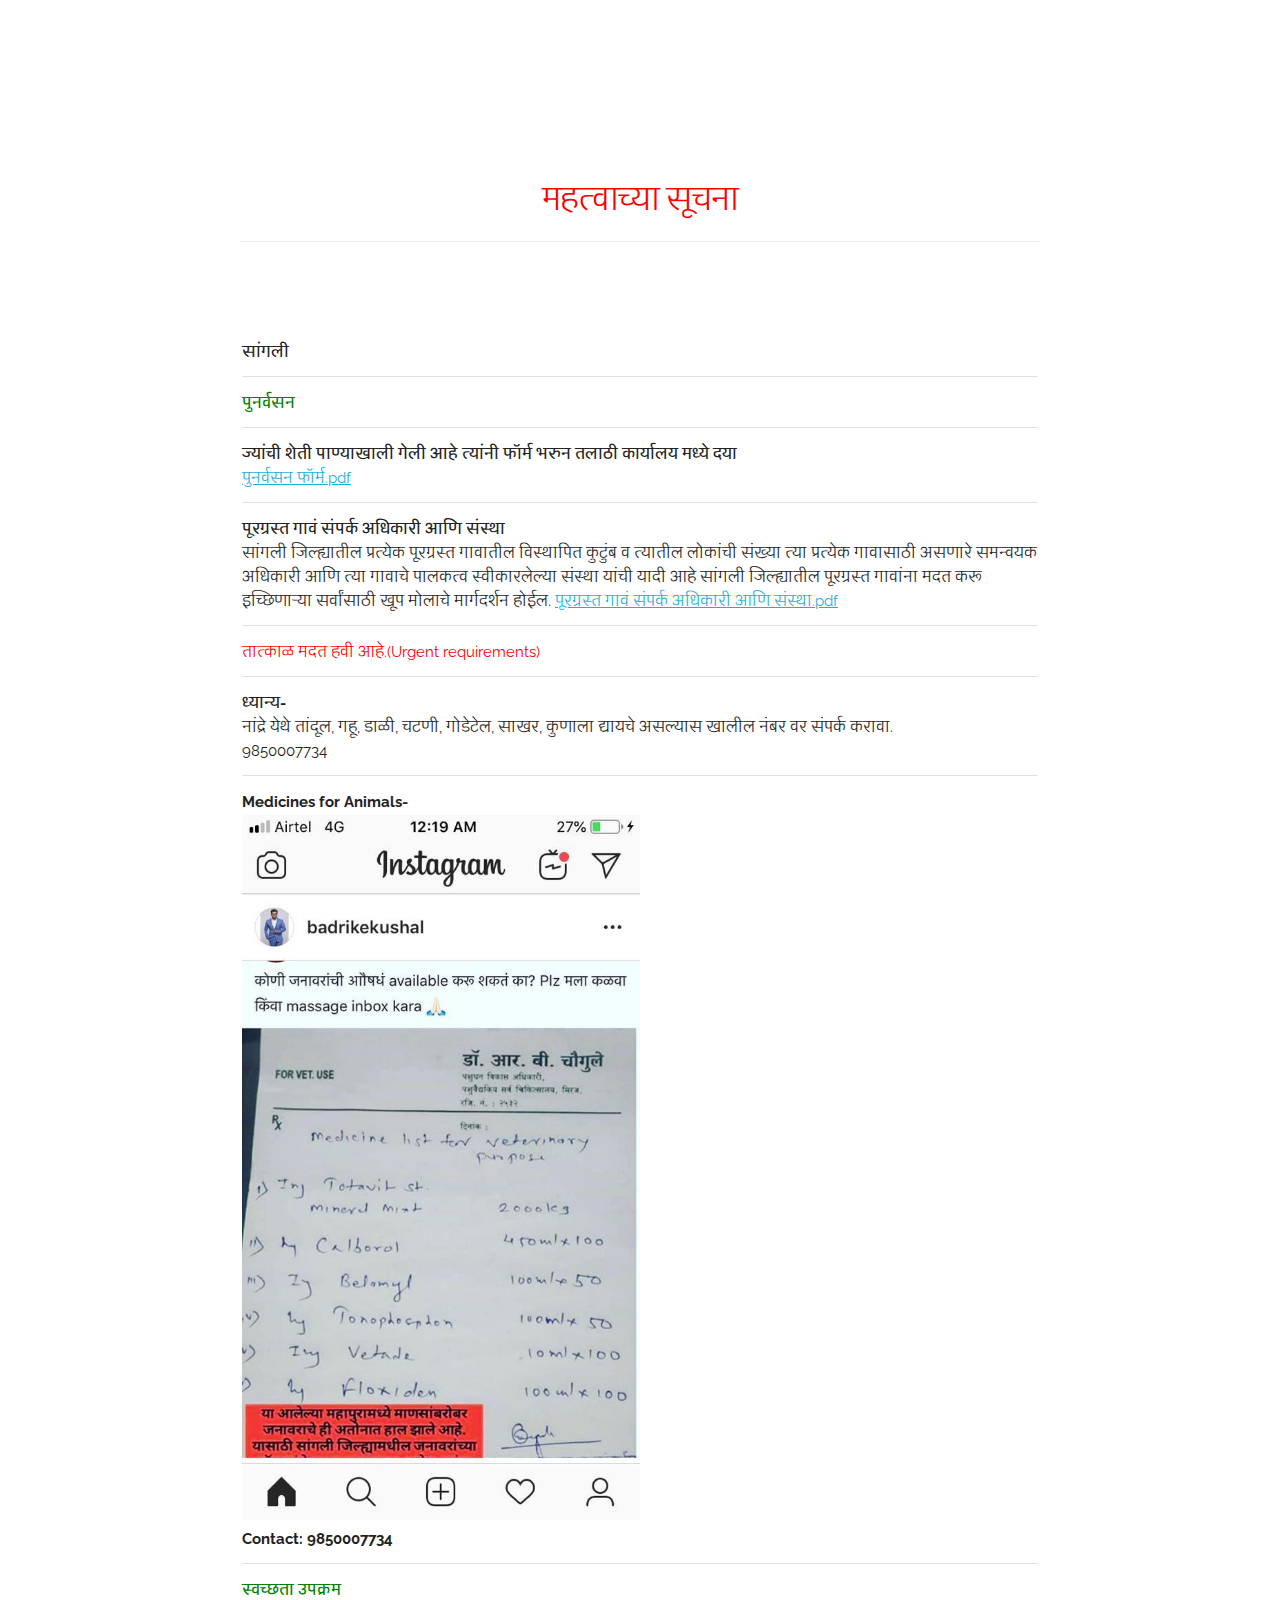
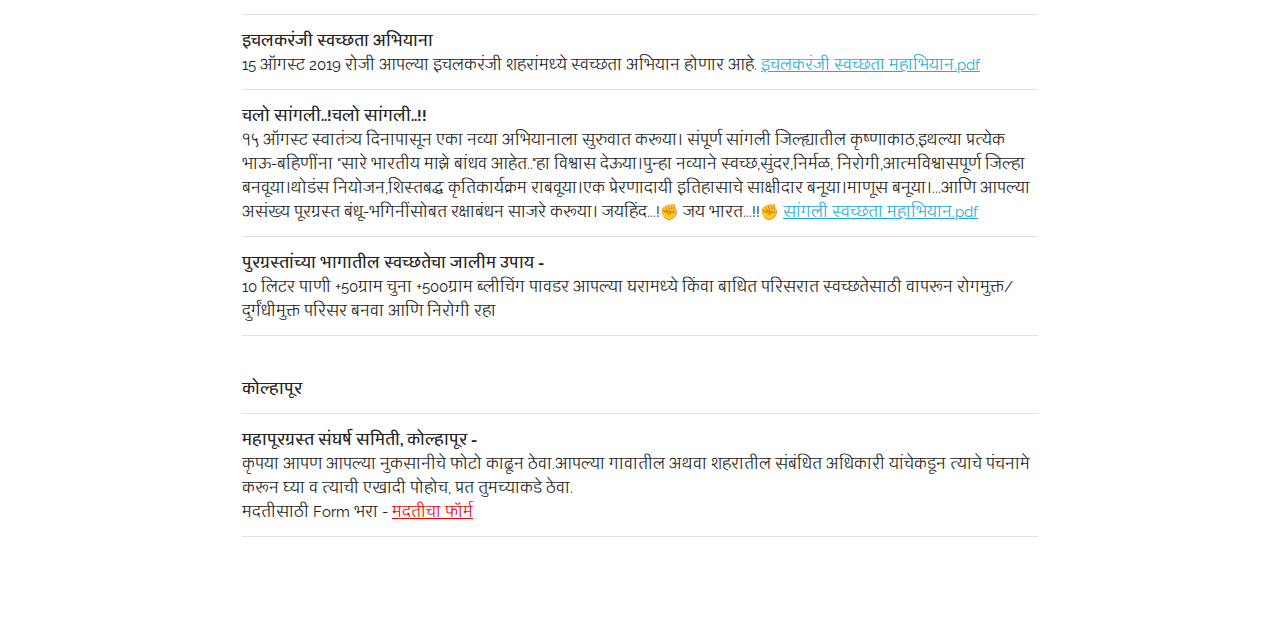
==== commit 1530fc39: "Added 2 more announcements pdf of relocation/ compensation forms/information" ====
--- a/announcements.html
+++ b/announcements.html
@@ -73,16 +73,20 @@
                     </tr>
                     </thead>
                     <tbody>
+                    <tr> <td class="blinking" style="color:green"><b> पुनर्वसन</b></td></tr>
                     <tr>
-                        <td><b>सांगली: स्थानिकांना आवाहन -</b><br>
-                            सांगली जिल्हाधिकारी कार्यालय येथे बाहेरुन येणाऱ्या मदतीचा वाढता ओघ लक्षात घेता, तिथे मनुष्यबळाची आवश्यकता आहे. तरी महिला बचत गट, युवा मंडळे यांनी मदतकार्यासाठी धाव घ्यावी.</td>
+                        <td><b> ज्यांची शेती पाण्याखाली गेली आहे त्यांनी फॉर्म भरुन तलाठी कार्यालय मध्ये दया</b></br>
+                            <a href="attachments/flood_application.pdf" download>पुनर्वसन फॉर्म.pdf</a>
+                        </td>
                     </tr>
                     <tr>
-                        <td><b>पुरग्रस्तांच्या भागातील स्वच्छतेचा जालीम उपाय -</b><br>
-                            10 लिटर पाणी +50ग्राम चुना +500ग्राम ब्लीचिंग पावडर आपल्या घरामध्ये किंवा बाधित परिसरात स्वच्छतेसाठी वापरून रोगमुक्त/दुर्गंधीमुक्त परिसर बनवा आणि निरोगी रहा
+                        <td><b>पूरग्रस्त गावं संपर्क अधिकारी आणि संस्था</b></br>
+                            सांगली जिल्ह्यातील प्रत्येक पूरग्रस्त गावातील  विस्थापित कुटुंब व त्यातील लोकांची संख्या त्या प्रत्येक गावासाठी असणारे समन्वयक अधिकारी आणि त्या गावाचे पालकत्व स्वीकारलेल्या संस्था यांची यादी आहे
+                            सांगली जिल्ह्यातील पूरग्रस्त गावांना मदत करू इच्छिणाऱ्या सर्वांसाठी खूप मोलाचे मार्गदर्शन होईल.
+                            <a href="attachments/commeettees_ngo_villages.pdf" download>पूरग्रस्त गावं संपर्क अधिकारी आणि संस्था.pdf</a>
                         </td>
                     </tr>
-                    <tr> <td style="color:red">तात्काळ मदत हवी आहे.(Urgent requirements)</td></tr>
+                    <tr> <td class="blinking" style="color:red">तात्काळ मदत हवी आहे.(Urgent requirements)</td></tr>
                     <tr>
                         <td><b>ध्यान्य-</b><br>
                             नांद्रे येथे तांदूल, गहू, डाळी, चटणी, गोडेटेल, साखर,
@@ -94,7 +98,7 @@
                             <b>Contact: 9850007734</b>
                         </td>
                     </tr>
-                    <tr> <td style="color:green">स्वच्छता  उपक्रम </td></tr>
+                    <tr> <td class="blinking" style="color:green"><b>स्वच्छता  उपक्रम</b></td></tr>
                     <tr>
                         <td><b>इचलकरंजी स्वच्छता अभियाना</b></br>
                             15 ऑगस्ट 2019 रोजी आपल्या इचलकरंजी शहरांमध्ये स्वच्छता अभियान होणार आहे.
@@ -108,6 +112,11 @@
                             जय भारत...!!✊
 
                             <a href="attachments/sangli_clean_event.pdf" download>सांगली स्वच्छता महाभियान.pdf</a>
+                        </td>
+                    </tr>
+                    <tr>
+                        <td><b>पुरग्रस्तांच्या भागातील स्वच्छतेचा जालीम उपाय -</b><br>
+                            10 लिटर पाणी +50ग्राम चुना +500ग्राम ब्लीचिंग पावडर आपल्या घरामध्ये किंवा बाधित परिसरात स्वच्छतेसाठी वापरून रोगमुक्त/दुर्गंधीमुक्त परिसर बनवा आणि निरोगी रहा
                         </td>
                     </tr>
                     </tbody>
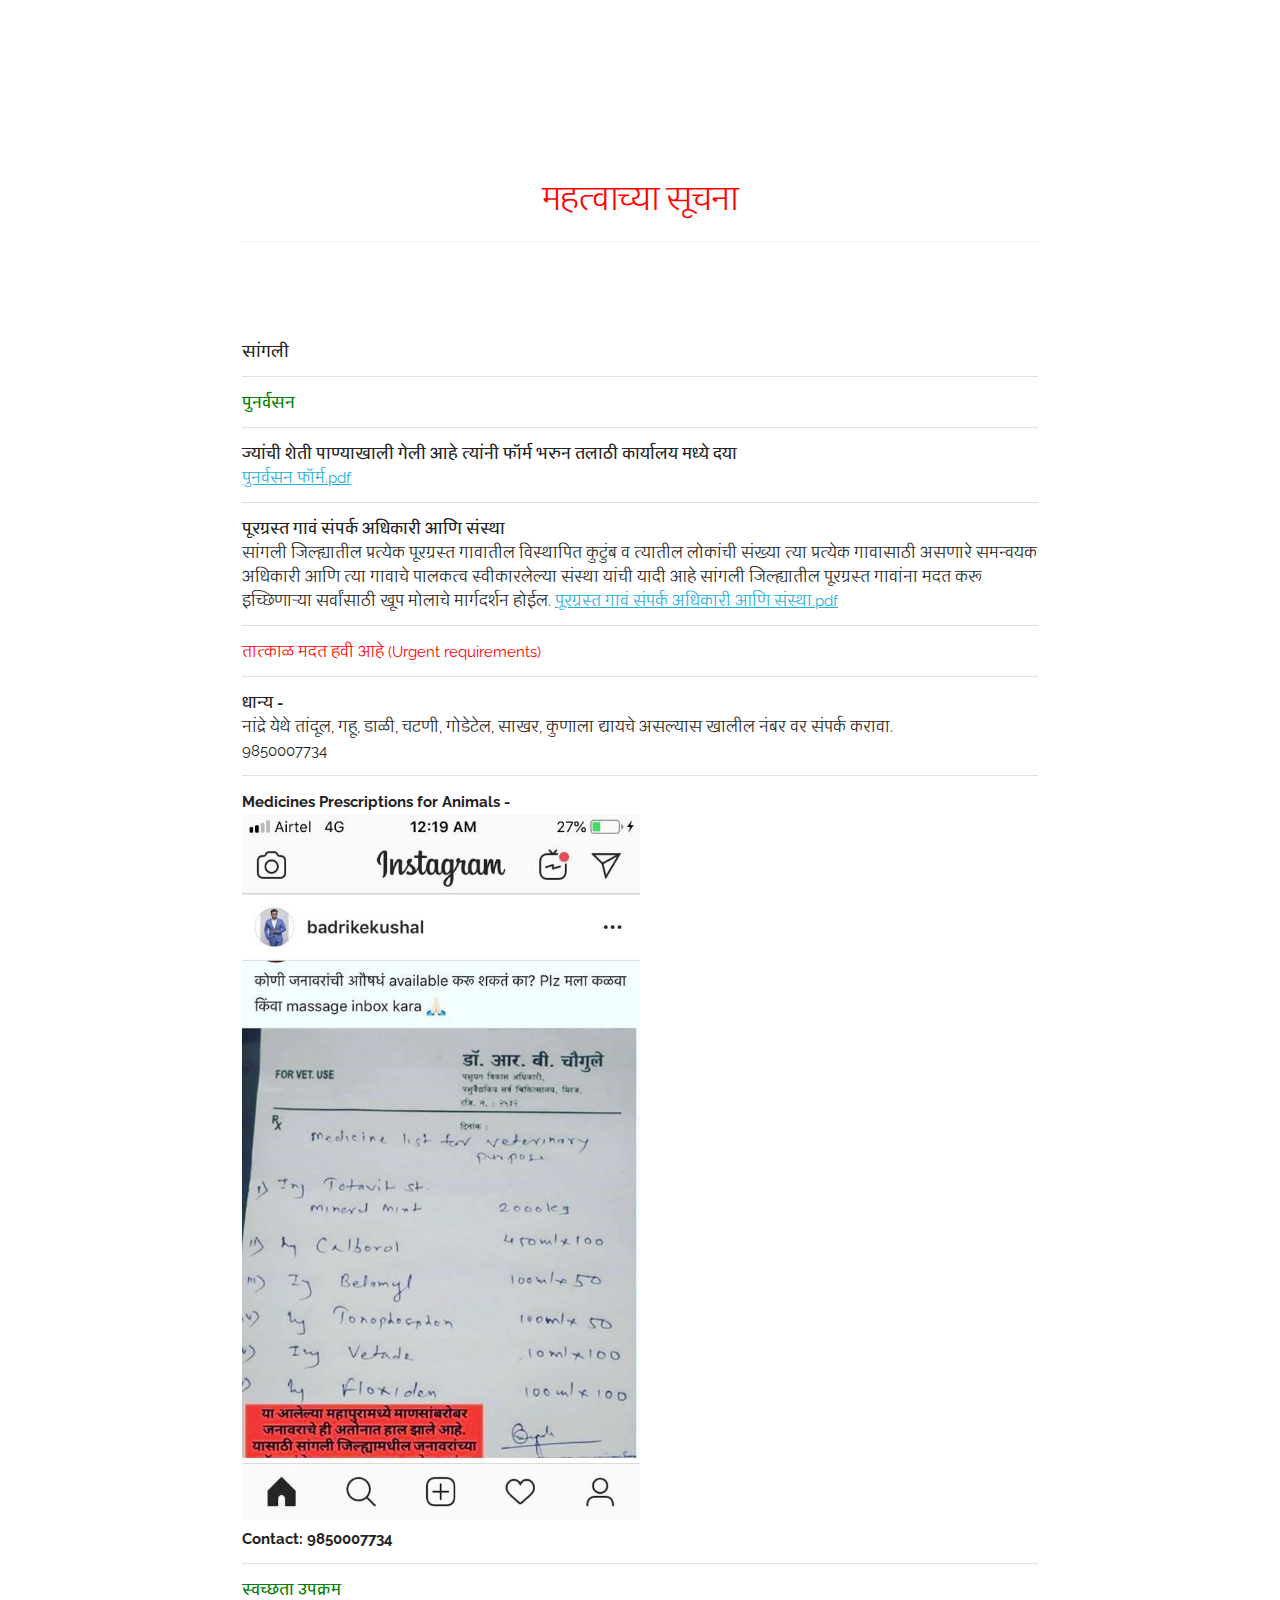
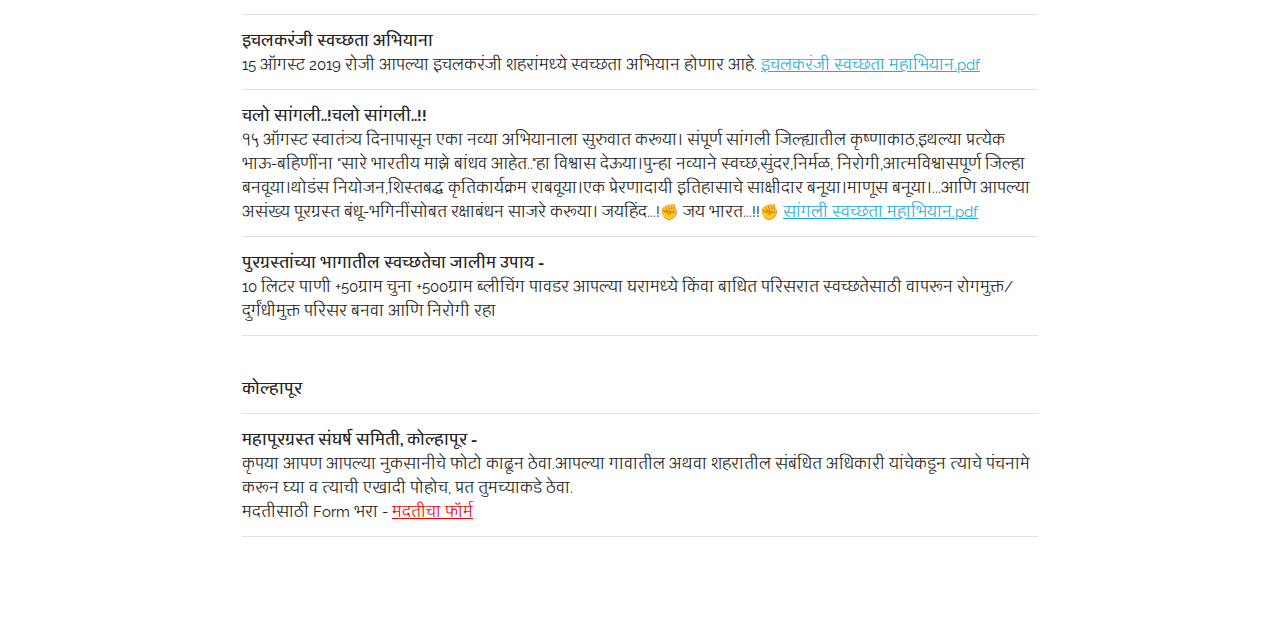
==== commit 416340f8: "Add more announcements" ====
--- a/announcements.html
+++ b/announcements.html
@@ -86,14 +86,14 @@
                             <a href="attachments/commeettees_ngo_villages.pdf" download>पूरग्रस्त गावं संपर्क अधिकारी आणि संस्था.pdf</a>
                         </td>
                     </tr>
-                    <tr> <td class="blinking" style="color:red">तात्काळ मदत हवी आहे.(Urgent requirements)</td></tr>
+                    <tr> <td class="blinking" style="color:red">तात्काळ मदत हवी आहे (Urgent requirements)</td></tr>
                     <tr>
-                        <td><b>ध्यान्य-</b><br>
+                        <td><b>धान्य -</b><br>
                             नांद्रे येथे तांदूल, गहू, डाळी, चटणी, गोडेटेल, साखर,
                             कुणाला द्यायचे असल्यास खालील नंबर वर संपर्क करावा.</br>9850007734</td>
                     </tr>
                     <tr>
-                        <td><b>Medicines for Animals- </b></br>
+                        <td><b>Medicines Prescriptions for Animals -</b></br>
                             <img src="images/medical_prescription.jpeg" alt="Medicine Prescriptions" width="50%"  download></br>
                             <b>Contact: 9850007734</b>
                         </td>
@@ -133,7 +133,7 @@
                          <td><b>महापूरग्रस्त संघर्ष समिती, कोल्हापूर -</b>
                            <br>
                            कृपया आपण आपल्या नुकसानीचे फोटो काढून ठेवा.आपल्या गावातील अथवा शहरातील संबंधित अधिकारी यांचेकडून त्याचे पंचनामे करून घ्या व त्याची एखादी पोहोच, प्रत तुमच्याकडे ठेवा.
-                           <br> मदतीसाठी Form भरा - 
+                           <br> मदतीसाठी Form भरा -
                            <a class="blinking" style="color:red;" href="https://docs.google.com/forms/d/e/1FAIpQLSc4OGr5mQrDTmEA7vC12jjuYEJ-Ymty-bBBmIhcuSeAd_i-JQ/viewform">मदतीचा फॉर्म </a>
                          </td>
                        </tr>
